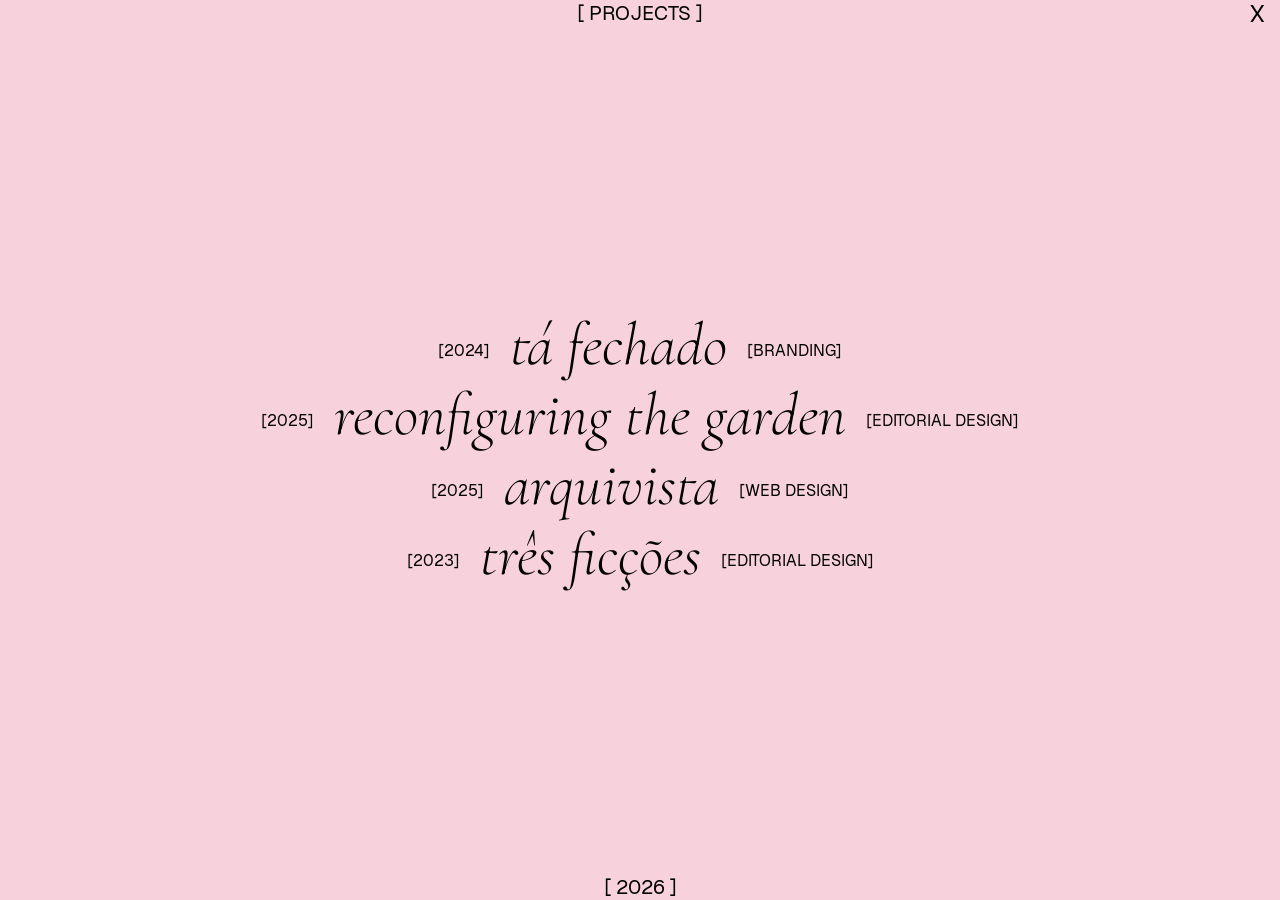
==== projects.html @ d5f79668 "update portfolio" ====
<!DOCTYPE html>
<html lang="pt">
    <head>
        <meta charset="UTF-8" />
        <meta name="viewport" content="width=device-width, initial-scale=1.0" />
        <title>Sofia Gouveia</title>
        <link rel="stylesheet" href="style.css" />
        <script src="script.js" defer></script>
    </head>
  <body class="hidden" id="projects">
    <div class="overlay">Ooooopsieee<br>This site is allergic to small screens.<br>Try a computer before it sneezes</div>
    <header class="headerX"> <p class="aspasGeist">[ Projects ] </p><a href="index.html">X</a></header>
    <nav class="introCenter">
        <a href="taFechado.html"> <h3>[2024]</h3><h1>tá fechado</h1><h3>[branding]</h3></a>
        <a href="reconfig.html"> <h3>[2025]</h3> <h1>reconfiguring the garden</h1><h3>[Editorial Design]</h3></a>
        <a href="arquivista.html"> <h3>[2025]</h3><h1>arquivista</h1><h3>[Web Design]</h3></a>
        <a href="tresFiccoes.html"> <h3>[2023]</h3><h1>três ficções</h1><h3>[Editorial Design]</h3></a>
    </nav>
    <footer class="aspasGeist"> [ 2026 ] </footer>
  </body>
</html>
---- style.css ----
* {
  margin: 0;
  padding: 0;
  box-sizing: border-box;
}
body {
    font-synthesis: none; /* para meter a font orignal sem propriedades ig ? */
    cursor:crosshair;
    overflow-x: hidden;
}
body#index{
    background-color: rgb(255, 255, 255);
}
@font-face {
  font-family: CormorantGaramondLightItalic;
  src: url("fonts/CormorantGaramond-LightItalic.ttf");
}
@font-face {
  font-family: CormorantGaramondItalic;
  src: url("fonts/CormorantGaramond-Italic.ttf");
}
@font-face {
  font-family: GeistREgular;
  src: url("fonts/Geist-Regular.ttf");
}



.overlay {
    display: none;
    position: fixed;
    height: 100%;
    width: 100%;
    justify-content: center;
    align-items: center;
    z-index: 9999;
    text-align: center;
    font-family: CormorantGaramondItalic;
    background-color: white;
    color: black;
    text-decoration-line: underline;
    text-decoration-thickness: 2px;
    text-underline-offset: 5px;
    font-size: 26px;


}

.hidden {
  overflow: hidden;
  display: grid;
  grid-template-rows: auto 1fr auto;
  height: 100vh;
}
::selection { 
    color: black;
    background: rgb(185, 240, 180);
} 
.aspasGeist{
    text-align: center;
    text-transform: uppercase;
    font-family: GeistRegular;
    font-size: 20px; 
}
.introCenter { 
    margin: 0 auto;
    display: flex;
    align-items: center; 
    justify-content: center; 
    text-align: center;
    flex-direction: column;
}
.introCenter h1 {
    max-width: 900px;
    text-align: center;
    font-size: 60px;
    font-family: CormorantGaramondLightItalic;
    line-height: 60px;
}
.underline {
    text-decoration-line: underline;
    text-decoration-thickness: 2px;
    text-underline-offset: 5px;
}
.menu {
    display: flex;
    flex-direction: column;
    
}
a {
    user-select: none;
    text-decoration: none;
    color: black;
    padding: 5px;
    transition: padding 0.4s ease;
}
a:hover {
  cursor: cell;
}
.menu a:hover{
    padding-bottom: 25px;

}
/*Bacnground colors*/
#projects {
    background-color: rgb(247, 209, 220);
}
#aboutMe {
    background-color: rgb(237, 123, 87);
}

/* bodyProjects */
body#projects {
    background-color: rgb(247, 209, 220);
}
.introCenter h3{
    font-family: geistRegular;
    font-size: 16px;
    margin-top: 10px;
    text-transform: uppercase;
}
.introCenter a {
    display: flex;
    flex-direction: row;
    align-items: center; 
    gap: 20px; 
}
.headerX {
    text-align: center;
    display: flex;
    flex-direction: row;
    position: relative;
    align-items: center;
    justify-content: center;
}
.headerX a{
    text-align: center;
    text-transform: uppercase;
    font-family: GeistRegular;
    font-size: 24px;
    padding: 5px;
    position: absolute;
    right: 10px;
}


/* bodyAboutMe */
body#aboutMe {
    background-color: rgb(237, 123, 87);
}

.introCenter p {
    font-family: CormorantGaramondItalic;
    font-size: 38px;
    text-align: left;
    margin-left: 28px;
    margin-right: 28px;
    line-height: 40px;
    margin-bottom: 24px;
}


/* bodyTafechado */
body#taFechado {
    background-color: rgb(130, 163, 207);
}
.imageFull{
    margin-bottom: 100px;
}
.imageFull img{
    width: 100%;
}
.headerXProjects {
    position: fixed;
    width: 100%;
    display: grid;
    grid-template-columns: 1fr auto 1fr;
    align-items: center;
}
.headerXProjects p {
    grid-column: 2;
    justify-self: center;
}
.headerXProjects a {
    text-align: center;
    text-transform: uppercase;
    font-family: GeistRegular;
    font-size: 24px;

    grid-column: 3;  
    justify-self: end;
    margin-right: 10px;
}

.gridImage {
    display: grid;
    grid-template-columns: repeat(2, 50%);
    grid-template-rows: repeat(2, 50%);
    margin-left: 5px;
    margin-right: 5px;
    padding-top: 150px;
    padding-bottom: 10px;
}
.item{
    margin: 5px;
}
.item img {
    width: 100%;
    height: 100%;
    object-fit: cover;
}
#grid1 img{
    border-top-left-radius: 12px;
}
#grid2 img{
    border-top-right-radius: 12px;
}
#grid3 img{
    border-bottom-left-radius: 12px;
}
#grid4 img{
    border-bottom-right-radius: 12px;
}

.imageMid img{
    width: 45%;
    display: block;
    margin: auto;
    margin-top: 70px;
}
.details p{
    font-size: 12px;
}
.details {
    margin-top: 150px;
}

/* bodyReconfig */
body#reconfig {
    background-color: rgb(0, 0, 0);
}
.gridImage2 {
    display: grid;
    grid-template-columns: repeat(2, 50%);
    margin-left: 5px;
    margin-right: 5px;
    padding-top: 150px;
    padding-bottom: 20px;
}

body#reconfig {
    color: white;
}
body#reconfig a {
    color: white;
}
body#reconfig .introCenter p {
    font-family: CormorantGaramondLightItalic;
}

/* bodyArquivista */
body#arquivista {
    background-color: rgb(237, 237, 237);
}
video{
    width: 100%;
}

/* bodyFiccoes */
body#tresFiccoes {
    background-color: rgb(255, 255, 255);
}
body#tresFiccoes footer {
    margin-top: 80px;
}
body#tresFiccoes .introCenter p{
    margin-top: 80px;
}


@media (max-width: 1000px){
    .overlay{
        display: flex;
    }

}
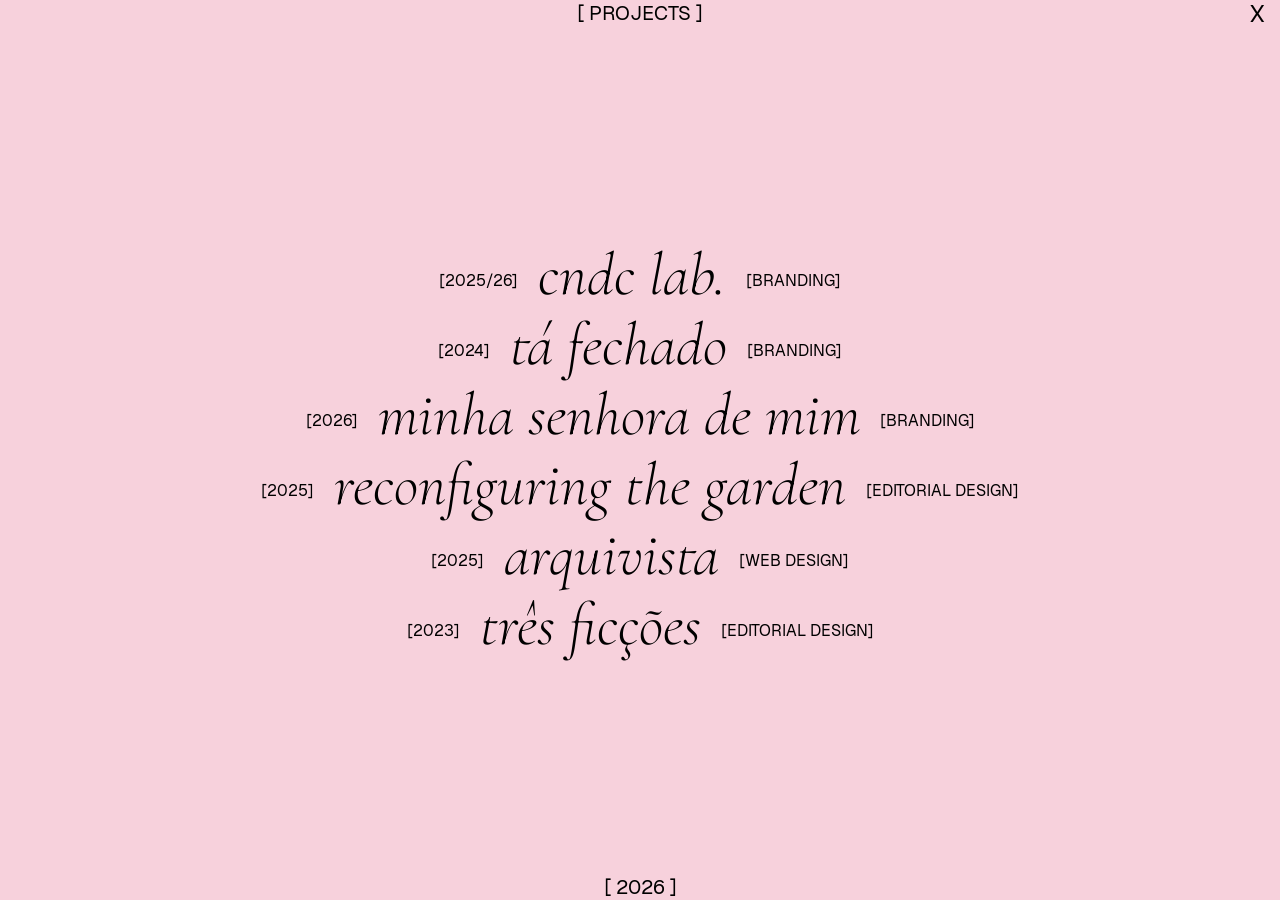
==== commit 4716e18b: "update n" ====
--- a/projects.html
+++ b/projects.html
@@ -11,7 +11,9 @@
     <div class="overlay">Ooooopsieee<br>This site is allergic to small screens.<br>Try a computer before it sneezes</div>
     <header class="headerX"> <p class="aspasGeist">[ Projects ] </p><a href="index.html">X</a></header>
     <nav class="introCenter">
+        <a href="cndcLab.html"> <h3>[2025/26]</h3> <h1>cndc lab.</h1><h3>[Branding]</h3></a>
         <a href="taFechado.html"> <h3>[2024]</h3><h1>tá fechado</h1><h3>[branding]</h3></a>
+        <a href="minhaSenhoraDeMim.html"> <h3>[2026]</h3> <h1>minha senhora de mim</h1><h3>[Branding]</h3></a>
         <a href="reconfig.html"> <h3>[2025]</h3> <h1>reconfiguring the garden</h1><h3>[Editorial Design]</h3></a>
         <a href="arquivista.html"> <h3>[2025]</h3><h1>arquivista</h1><h3>[Web Design]</h3></a>
         <a href="tresFiccoes.html"> <h3>[2023]</h3><h1>três ficções</h1><h3>[Editorial Design]</h3></a>
--- a/style.css
+++ b/style.css
@@ -276,8 +276,22 @@
 body#tresFiccoes .introCenter p{
     margin-top: 80px;
 }
-
-
+.gridImage2#lessMargin{
+    padding-top: 0 !important ;
+}
+.imageFull#lessMargin{
+    margin-bottom: 0 !important;
+}
+
+/* bodyCNDC*/
+
+body#cndclab {
+    color: white;
+    background-color: rgb(0,0,0);
+}
+body#cndclab a {
+    color: white;
+}
 @media (max-width: 1000px){
     .overlay{
         display: flex;
